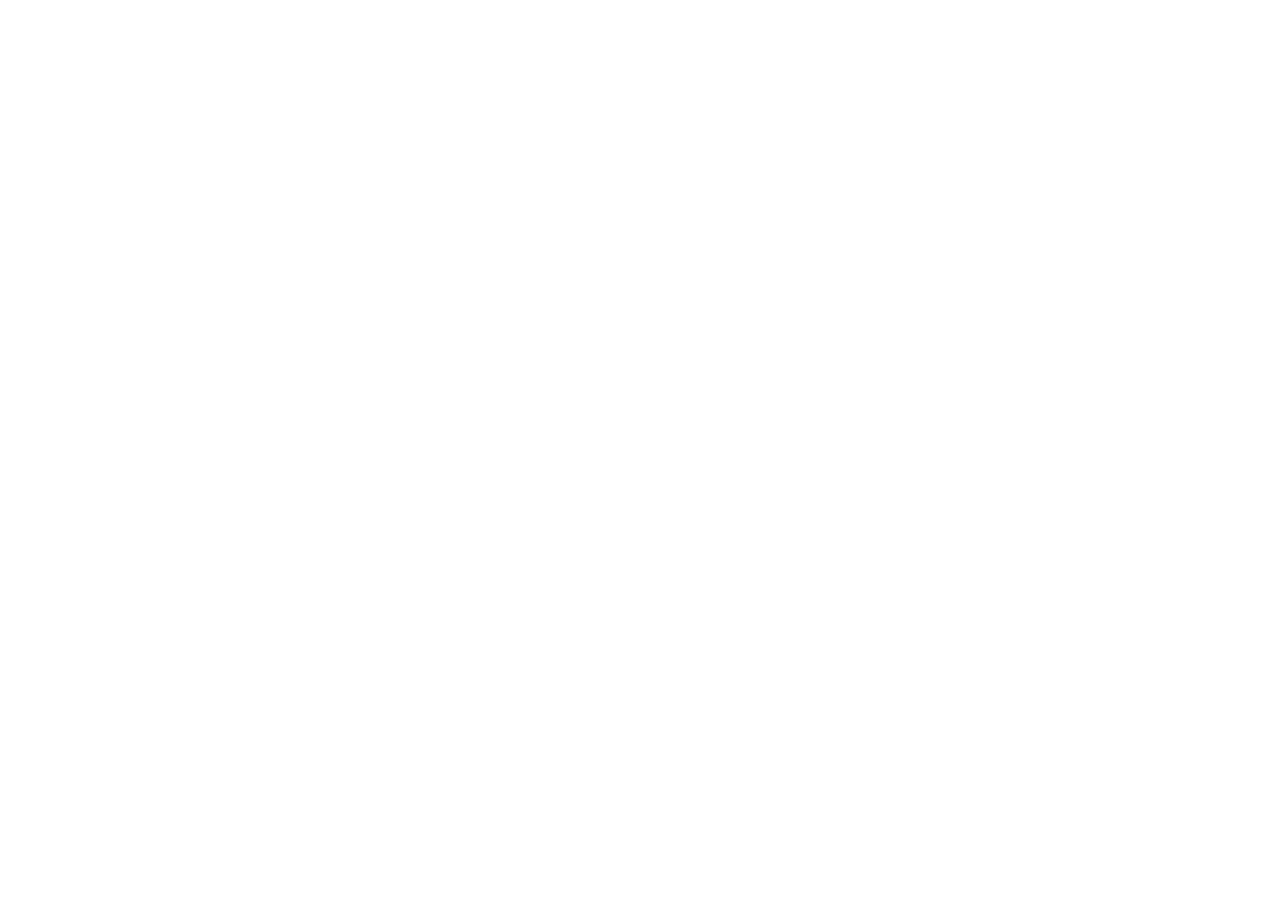
==== em_lac.html @ 9da3d90c "novos arquivos" ====
<!DOCTYPE html>
<html lang='pt-br'>
	<head>
		<title>Página principal</title>
        <meta charset ="utf-8">
        <link href= "assets/em_lac.css" rel= "stylesheet">
        <link href= "assets/reset.css" rel= "stylesheet">
        <link href="https://fonts.googleapis.com/css2?family=Heebo&display=swap" rel="stylesheet">
        <link href="https://fonts.googleapis.com/css2?family=Bitter&display=swap" rel="stylesheet">
        <meta name="viewport" content="width=device-width,initial-scale=1">
    </head>
    <body>
 
    </body>
</html>
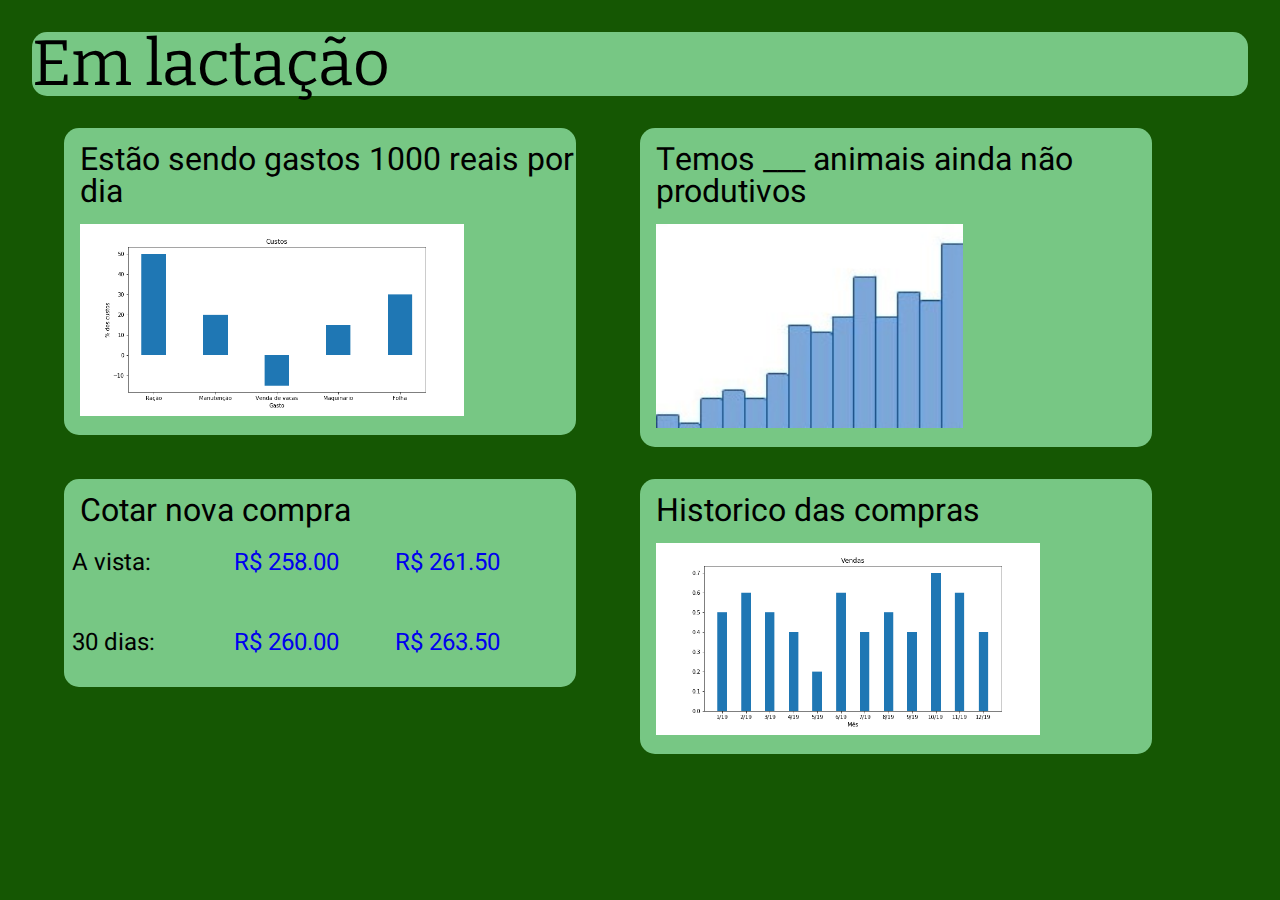
==== commit 35b61e7e: "atualizacao pros robotica" ====
--- a/em_lac.html
+++ b/em_lac.html
@@ -1,15 +1,45 @@
 <!DOCTYPE html>
 <html lang='pt-br'>
 	<head>
-		<title>Página principal</title>
+		<title>Pré Lactação</title>
         <meta charset ="utf-8">
         <link href= "assets/em_lac.css" rel= "stylesheet">
         <link href= "assets/reset.css" rel= "stylesheet">
+        <script src="assets/pre_lac.js"></script>
         <link href="https://fonts.googleapis.com/css2?family=Heebo&display=swap" rel="stylesheet">
         <link href="https://fonts.googleapis.com/css2?family=Bitter&display=swap" rel="stylesheet">
         <meta name="viewport" content="width=device-width,initial-scale=1">
     </head>
     <body>
- 
+        <h1 class="title">Em lactação</h1>
+    <div class="frame">
+        <div class = 'quadrante'>
+                <p class="texto" >Estão sendo gastos 1000 reais por dia</p>
+                <img src="assets/g1.png" alt="Grafico 1" class = "img1">
+        </div>
+        <div class = 'quadrante'>
+                <p class="texto">Temos ___ animais ainda não produtivos</p>
+                <img src="assets/histo1.jpg" alt="Grafico 2" class = "img2">
+        </div>
+        <div class = 'quadrante'>
+                <p class="texto">Cotar nova compra</p>
+                <div class="grid-container">
+                    <div class="grid-item texto2"> A vista:</div>
+                    <a href="https://www.scotconsultoria.com.br/cotacoes/novilha/">
+                    <div class="grid-item texto2">R$ 258.00</div>
+                    <div class="grid-item texto2">R$ 261.50</div> </a>
+                    <div class="grid-item texto2">30 dias:</div>
+                    <a href="https://www.scotconsultoria.com.br/cotacoes/novilha/">
+                    <div class="grid-item texto2">R$ 260.00</div>
+                    <div class="grid-item texto2">R$ 263.50</div> </a>
+                </div>
+        </div>
+        <div class = 'quadrante'>
+                <p class="texto">Historico das compras</p>
+                <img src="assets/g2.png" alt="Grafico 3" class = "img1"> 
+        </div>
+    </div>
     </body>
-</html>+</html>
+
+<!--  -->--- a/assets/em_lac.css
+++ b/assets/em_lac.css
@@ -0,0 +1,60 @@
+body{
+    background-color: #155703;
+    /* display: flex; */
+}
+.frame{
+    display: block;
+    flex-wrap: wrap;
+    flex-direction: row;
+
+}
+.title{
+    margin: 2rem;
+    font-size: 4rem;
+    font-family: 'Bitter', serif;
+    color: #000000;
+    text-decoration: none;
+    background-color:  #77c784;
+    border-radius: 15px;
+
+}
+.quadrante{
+    background-color:  #77c784;
+    margin-bottom: 2rem;
+    margin-left: 4rem;
+    border-radius: 15px;
+    float: left;
+    width: 40%;
+    height: 40%;
+}
+.texto{
+    font-family: 'Heebo', sans-serif;
+    font-size: 2rem;
+    margin-left: 1rem;
+    margin-top: 1rem;
+}
+.img1{
+    margin: 1rem;
+    width: 75%;
+    height: auto;
+}
+.img2{
+    margin: 1rem;
+    width: 60%;
+    height: auto;
+}
+.grid-container {
+    display: block;
+    flex-wrap: wrap;
+    flex-direction: row;
+  }
+.grid-item {
+    margin-top: 1.5rem;
+    margin-left: 0.5rem;
+    float: left;
+    width: 30%;
+    height: 50%;
+    font-family: 'Heebo', sans-serif;
+    font-size: 1.5rem;
+    margin-bottom: 2rem;
+}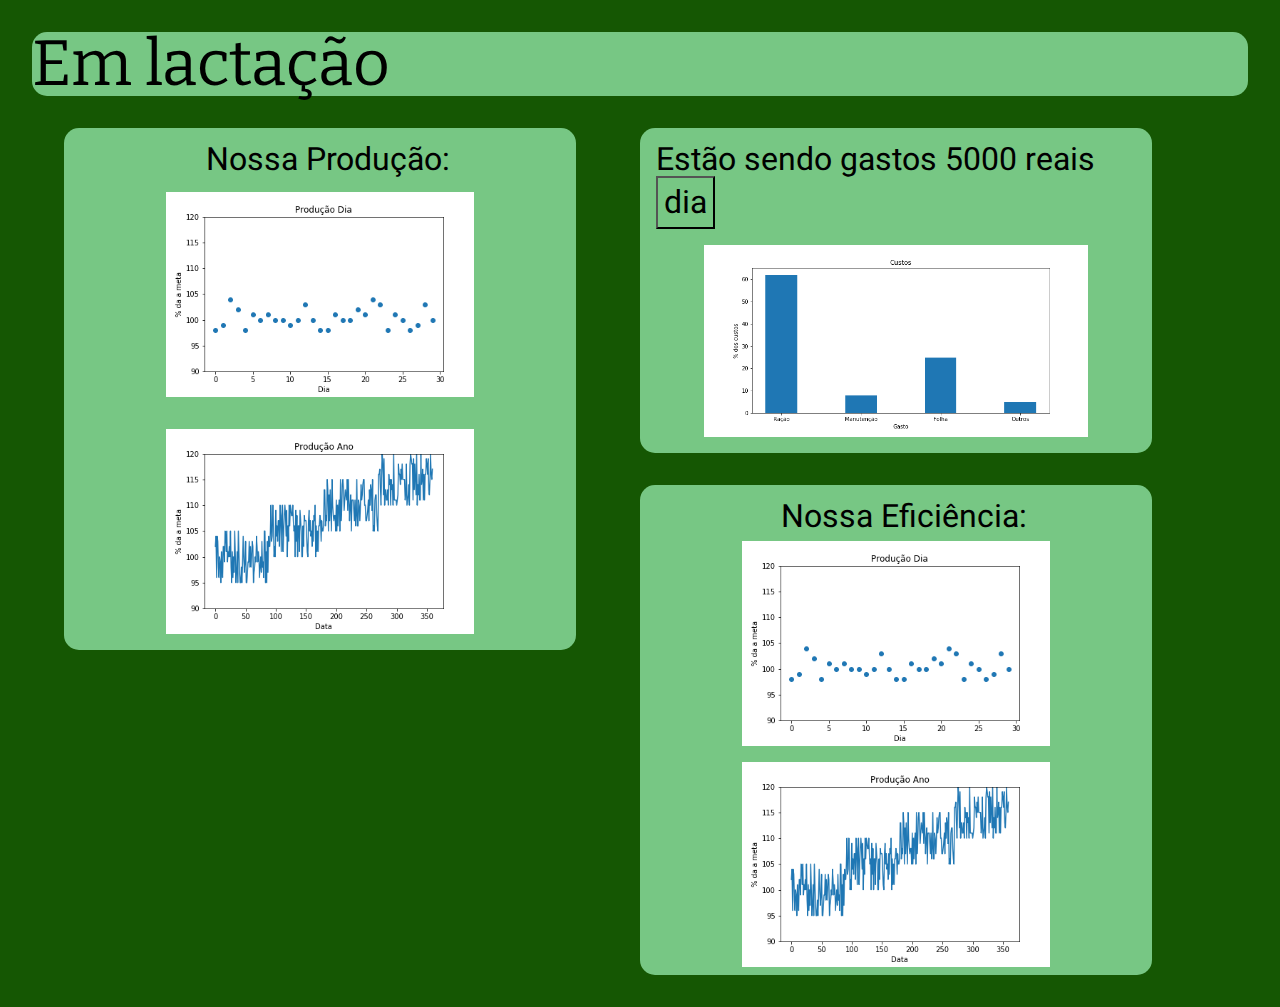
==== commit 1264e8db: "atualizacao pros robotica" ====
--- a/em_lac.html
+++ b/em_lac.html
@@ -1,11 +1,11 @@
 <!DOCTYPE html>
 <html lang='pt-br'>
 	<head>
-		<title>Pré Lactação</title>
+		<title>Em Lactação</title>
         <meta charset ="utf-8">
         <link href= "assets/em_lac.css" rel= "stylesheet">
         <link href= "assets/reset.css" rel= "stylesheet">
-        <script src="assets/pre_lac.js"></script>
+        <script src="assets/em_lac.js"></script>
         <link href="https://fonts.googleapis.com/css2?family=Heebo&display=swap" rel="stylesheet">
         <link href="https://fonts.googleapis.com/css2?family=Bitter&display=swap" rel="stylesheet">
         <meta name="viewport" content="width=device-width,initial-scale=1">
@@ -14,32 +14,20 @@
         <h1 class="title">Em lactação</h1>
     <div class="frame">
         <div class = 'quadrante'>
-                <p class="texto" >Estão sendo gastos 1000 reais por dia</p>
-                <img src="assets/g1.png" alt="Grafico 1" class = "img1">
+            <p class="texto">Nossa Produção:</p>
+            <img src="assets/g12.png" alt="Grafico 2" class = "img2">
+            <img src="assets/g13.png" alt="Grafico 3" class = "img2">
+    </div>
+        <div class = 'quadrante'>
+            <p class="texto" >Estão sendo gastos 5000 reais <button class="btn" onclick="trocaNome1()" Id="data1" >dia</button></p>
+            <img src="assets/g11.png" alt="Grafico 1" class = "img1">
         </div>
+
         <div class = 'quadrante'>
-                <p class="texto">Temos ___ animais ainda não produtivos</p>
-                <img src="assets/histo1.jpg" alt="Grafico 2" class = "img2">
-        </div>
-        <div class = 'quadrante'>
-                <p class="texto">Cotar nova compra</p>
-                <div class="grid-container">
-                    <div class="grid-item texto2"> A vista:</div>
-                    <a href="https://www.scotconsultoria.com.br/cotacoes/novilha/">
-                    <div class="grid-item texto2">R$ 258.00</div>
-                    <div class="grid-item texto2">R$ 261.50</div> </a>
-                    <div class="grid-item texto2">30 dias:</div>
-                    <a href="https://www.scotconsultoria.com.br/cotacoes/novilha/">
-                    <div class="grid-item texto2">R$ 260.00</div>
-                    <div class="grid-item texto2">R$ 263.50</div> </a>
-                </div>
-        </div>
-        <div class = 'quadrante'>
-                <p class="texto">Historico das compras</p>
-                <img src="assets/g2.png" alt="Grafico 3" class = "img1"> 
+                <p class="texto">Nossa Eficiência:</p>
+                <img src="assets/g12.png" alt="Grafico 4" class = "img3">
+                <img src="assets/g13.png" alt="Grafico 5" class = "img3">
         </div>
     </div>
     </body>
 </html>
-
-<!--  -->--- a/assets/em_lac.css
+++ b/assets/em_lac.css
@@ -1,11 +1,12 @@
 body{
     background-color: #155703;
-    /* display: flex; */
 }
 .frame{
     display: block;
     flex-wrap: wrap;
     flex-direction: row;
+    align-items: center;
+    justify-content: flex-start;
 
 }
 .title{
@@ -26,6 +27,11 @@
     float: left;
     width: 40%;
     height: 40%;
+    flex-direction: row;
+    display: flex;
+    flex-direction: column;
+    align-items: center;
+
 }
 .texto{
     font-family: 'Heebo', sans-serif;
@@ -43,6 +49,11 @@
     width: 60%;
     height: auto;
 }
+.img3{
+    margin: 0.5rem;
+    width: 60%;
+    height: auto;
+}
 .grid-container {
     display: block;
     flex-wrap: wrap;
@@ -57,4 +68,11 @@
     font-family: 'Heebo', sans-serif;
     font-size: 1.5rem;
     margin-bottom: 2rem;
-}+}
+.btn{
+    /* background-color: #c78e77; */
+    font-family: 'Heebo', sans-serif;
+    font-size: 2rem;
+    background-color:  #77c784;
+
+}
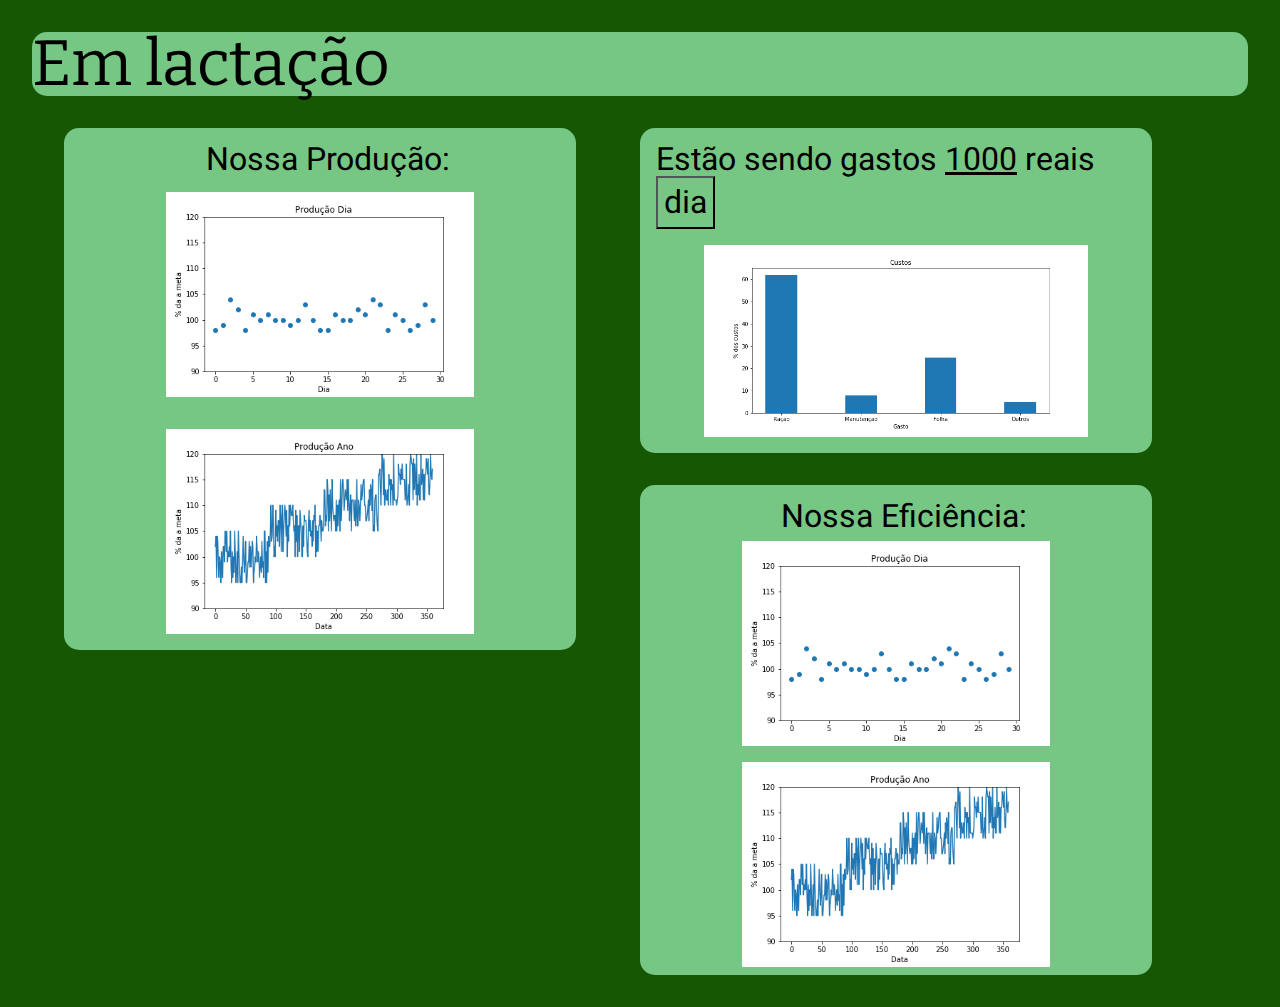
==== commit a26f1408: "ultimo(?)" ====
--- a/em_lac.html
+++ b/em_lac.html
@@ -19,8 +19,8 @@
             <img src="assets/g13.png" alt="Grafico 3" class = "img2">
     </div>
         <div class = 'quadrante'>
-            <p class="texto" >Estão sendo gastos 5000 reais <button class="btn" onclick="trocaNome1()" Id="data1" >dia</button></p>
-            <img src="assets/g11.png" alt="Grafico 1" class = "img1">
+            <p class="texto" >Estão sendo gastos <span Id = "din1">1000</span> reais <button class="btn" onclick="trocaNome1()" Id="data1" >dia</button></p>
+            <img src="assets/g11.png" Id = "m" alt="Grafico 1" class = "img1">
         </div>
 
         <div class = 'quadrante'>
--- a/assets/em_lac.css
+++ b/assets/em_lac.css
@@ -1,3 +1,6 @@
+span{
+    text-decoration: underline;
+}
 body{
     background-color: #155703;
 }
@@ -76,3 +79,39 @@
     background-color:  #77c784;
 
 }
+.t0{
+    margin: 2rem;
+    font-size: 3.5rem;
+    font-family: 'Bitter', serif;
+    color: #000000;
+    text-decoration: none;
+    background-color:  #77c784;
+    border-radius: 15px;
+
+}
+.t1{
+    margin: 2rem;
+    font-size: 3.2rem;
+    font-family: 'Bitter', serif;
+    color: #000000;
+    text-decoration: none;
+    background-color:  #77c784;
+    border-radius: 15px;
+
+}
+.t2{
+    margin: 2rem;
+    font-size: 3rem;
+    font-family: 'Bitter', serif;
+    color: #000000;
+    text-decoration: none;
+    background-color:  #77c784;
+    border-radius: 15px;
+
+}
+.texto1{
+    font-family: 'Heebo', sans-serif;
+    font-size: 2.5rem;
+    margin-left: 1rem;
+    margin-top: 1rem;
+}
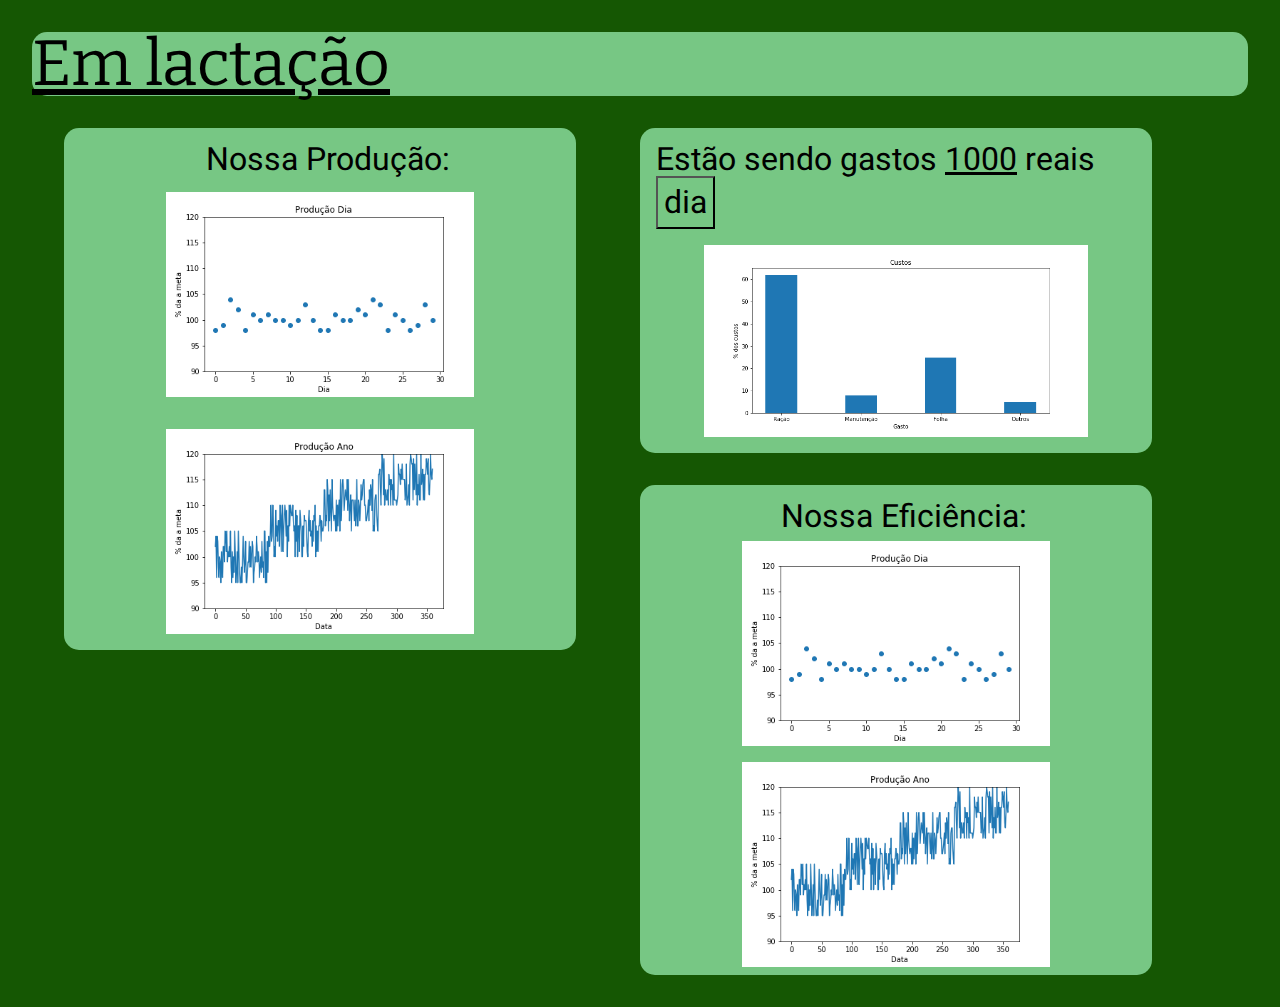
==== commit 7829ee35: "pag dict" ====
--- a/em_lac.html
+++ b/em_lac.html
@@ -11,7 +11,7 @@
         <meta name="viewport" content="width=device-width,initial-scale=1">
     </head>
     <body>
-        <h1 class="title">Em lactação</h1>
+        <h1 class="title"><a href="dict_meio.html"> Em lactação</h1></a>
     <div class="frame">
         <div class = 'quadrante'>
             <p class="texto">Nossa Produção:</p>
--- a/assets/em_lac.css
+++ b/assets/em_lac.css
@@ -1,3 +1,7 @@
+a{
+    color: #000000;
+    
+}
 span{
     text-decoration: underline;
 }
